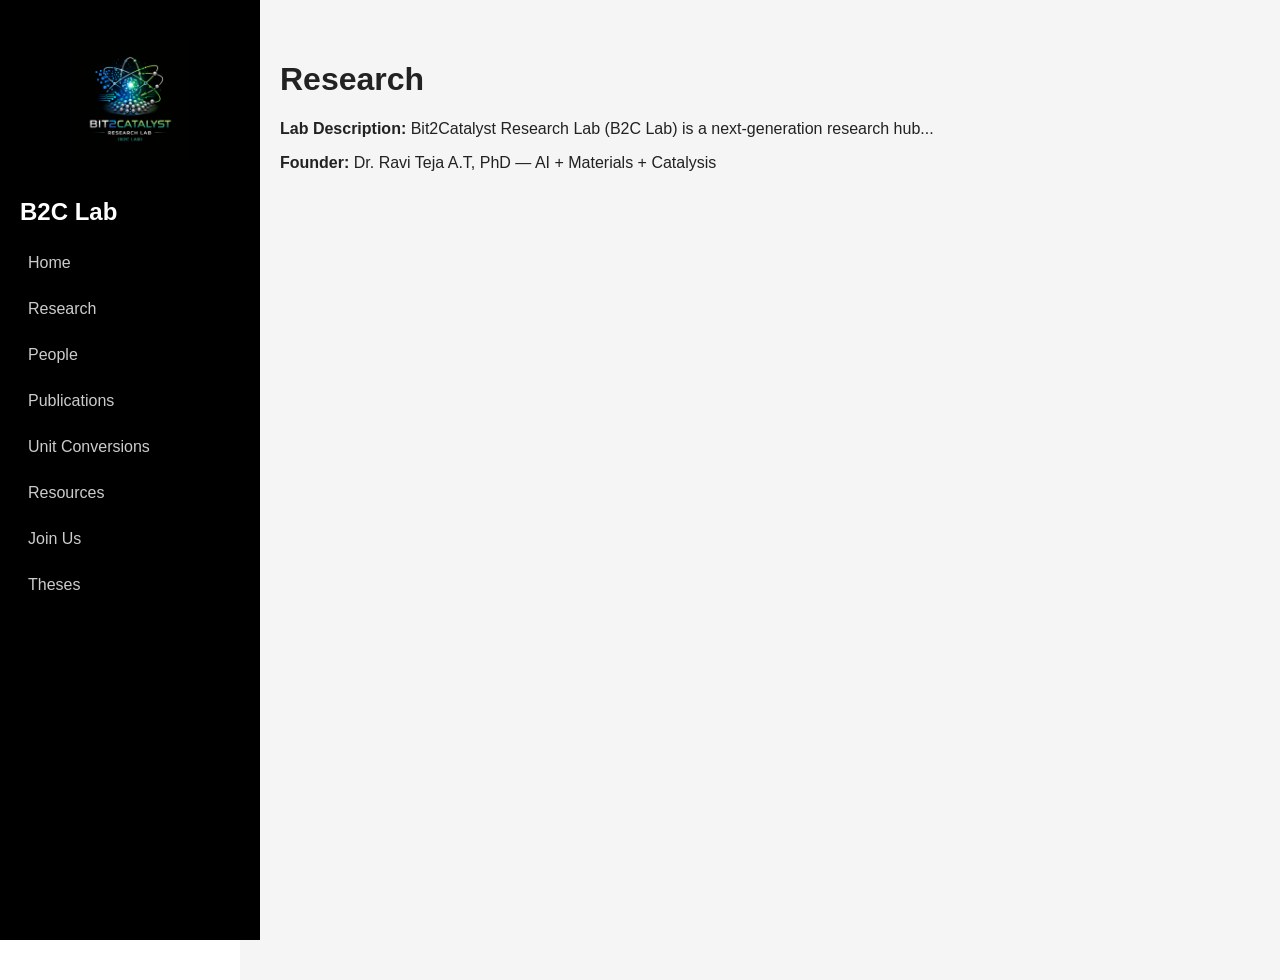
==== index.html @ 5aa05e23 "Fix HTML formatting for Home link" ====
<!DOCTYPE html>
<html>
<head>
  <title>B2C Lab</title>
  <link rel="stylesheet" href="style.css">
</head>

<body>

<div class="sidebar">
  <a href="index.html">
  <img src="logo.png" class="logo">
</a>
  <h2>B2C Lab</h2>
<a href="index.html">Home</a>
<a href="research.html">Research</a>
<a href="people.html">People</a>
<a href="publications.html">Publications</a>
<a href="conversions.html">Unit Conversions</a>
<a href="resources.html">Resources</a>
<a href="join.html">Join Us</a>
<a href="theses.html">Theses</a>
</div>

<div class="content">
  <h1>Research</h1>

  <p><b>Lab Description:</b> Bit2Catalyst Research Lab (B2C Lab) is a next-generation research hub...</p>

  <p><b>Founder:</b> Dr. Ravi Teja A.T, PhD — AI + Materials + Catalysis</p>
</div>

</body>
</html>
---- style.css ----
body {
  margin: 0;
  font-family: Arial;
}

/* Sidebar */
.sidebar {
  position: fixed;
  width: 220px;
  height: 100%;
  background: #000;   /* pure black */
  color: white;
  padding: 20px;
}
.logo {
  width: 150px;
  margin-bottom: 20px;
}

.sidebar a {
  color: #ccc;
  display: block;
  margin: 12px 0;
  text-decoration: none;
}

.sidebar a:hover {
  color: #00ff9c;
}

/* Content */
.content {
  margin-left: 240px;
  padding: 40px;
  background: #f5f5f5;   /* soft gray (better than white) */
  color: #222;
  min-height: 100vh;
}
.logo {
  width: 120px;
  display: block;
  margin: 0 auto 10px auto;
}
.sidebar a {
  padding: 8px;
  border-radius: 5px;
  transition: 0.2s;
}

.sidebar a:hover {
  background: #111;
  color: #00ff9c;
}
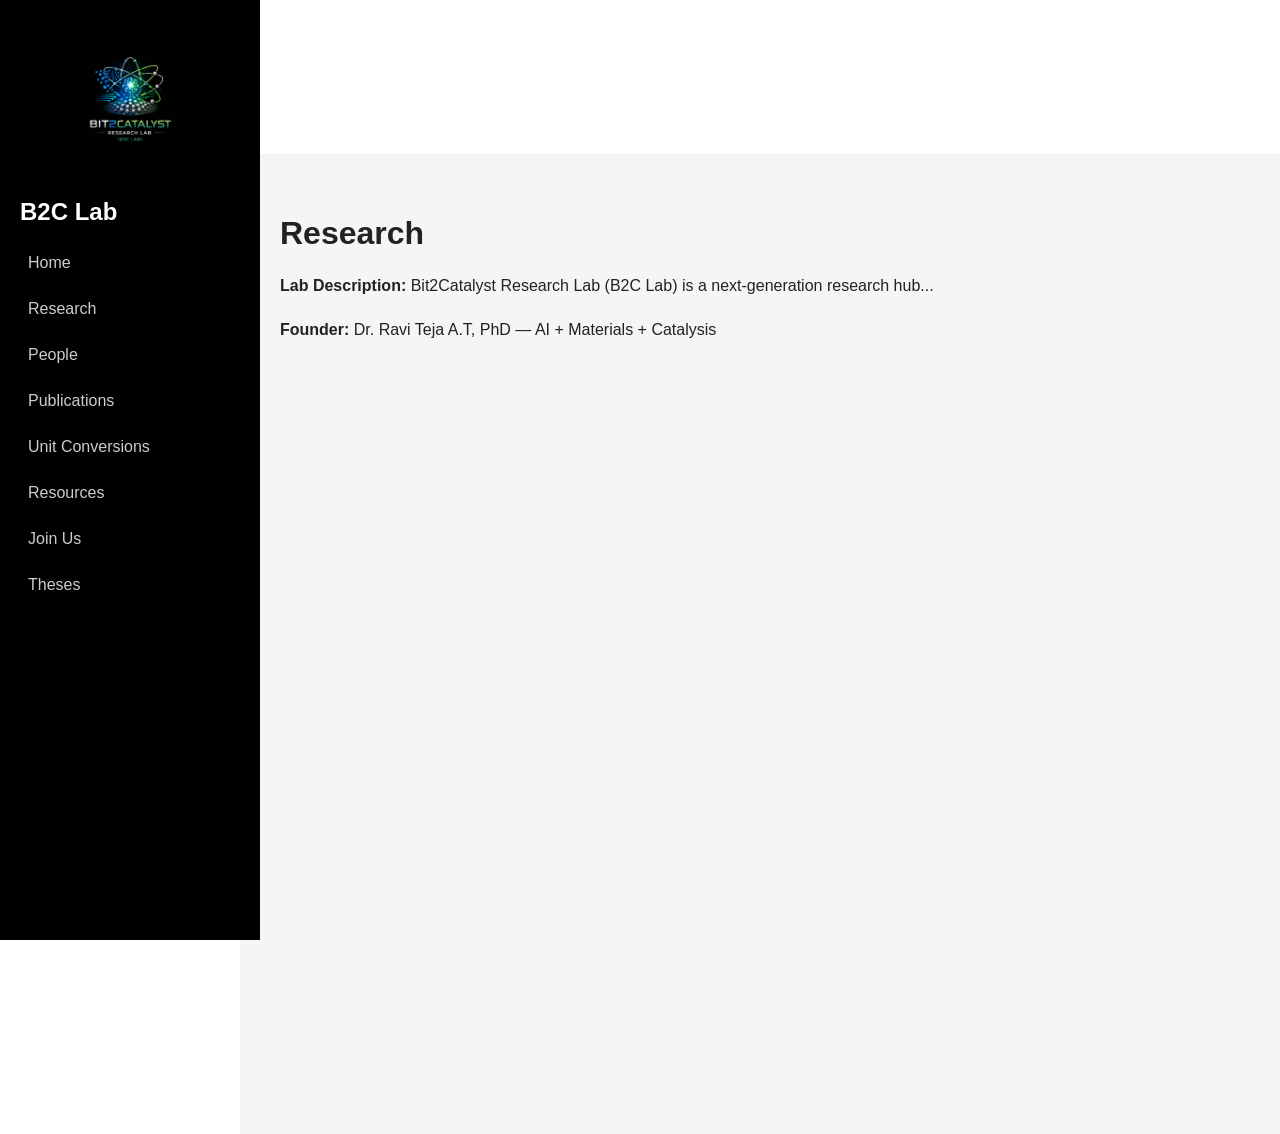
==== commit 602726e0: "Update index.html" ====
--- a/index.html
+++ b/index.html
@@ -10,6 +10,7 @@
 <div class="sidebar">
   <a href="index.html">
   <img src="logo.png" class="logo">
+    <link rel="icon" href="logo.png">
 </a>
   <h2>B2C Lab</h2>
 <a href="index.html">Home</a>
@@ -22,6 +23,7 @@
 <a href="theses.html">Theses</a>
 </div>
 
+<canvas id="bg"></canvas>
 <div class="content">
   <h1>Research</h1>
 
--- a/style.css
+++ b/style.css
@@ -13,8 +13,9 @@
   padding: 20px;
 }
 .logo {
-  width: 150px;
-  margin-bottom: 20px;
+  width: 120px;
+  display: block;
+  margin: 0 auto 10px auto;
 }
 
 .sidebar a {
@@ -36,11 +37,6 @@
   color: #222;
   min-height: 100vh;
 }
-.logo {
-  width: 120px;
-  display: block;
-  margin: 0 auto 10px auto;
-}
 .sidebar a {
   padding: 8px;
   border-radius: 5px;
@@ -51,3 +47,66 @@
   background: #111;
   color: #00ff9c;
 }
+
+h1 {
+  margin-bottom: 20px;
+}
+
+p {
+  line-height: 1.7;
+}
+  .card {
+  background: white;
+  padding: 20px;
+  margin-bottom: 20px;
+  border-radius: 8px;
+}
+}
+.card {
+  background: white;
+  padding: 20px;
+  border-radius: 10px;
+  display: grid;
+  grid-template-columns: repeat(2, 1fr);
+  gap: 15px;
+  max-width: 600px;
+}
+
+input {
+  padding: 10px;
+  border-radius: 6px;
+  border: 1px solid #ccc;
+}
+/* Fix rows: input + unit side by side */
+.row {
+  display: flex;
+  align-items: center;
+  gap: 10px;
+}
+
+/* Make unit text clean */
+.row span {
+  min-width: 50px;
+  font-weight: bold;
+}
+
+/* Improve card layout */
+.card {
+  display: grid;
+  grid-template-columns: 1fr;
+  gap: 12px;
+}
+  <div class="tabs">
+  <button onclick="openTab('nano')">Nano Optics</button>
+  <button onclick="openTab('electro')">Electrochemistry</button>
+  <button onclick="openTab('materials')">Advanced Materials</button>
+  <button onclick="openTab('spectral')">Spectral Table</button>
+</div>
+
+<div id="nano" class="tab-content">Energy Converter Here</div>
+<div id="electro" class="tab-content">Electrochem tools</div>
+<div id="materials" class="tab-content">Materials tools</div>
+<div id="spectral" class="tab-content">
+  <h3>Spectral Table (UV/Vis)</h3>
+  <p>Use standard spectral ranges (UV–Vis–IR)</p>
+</div>
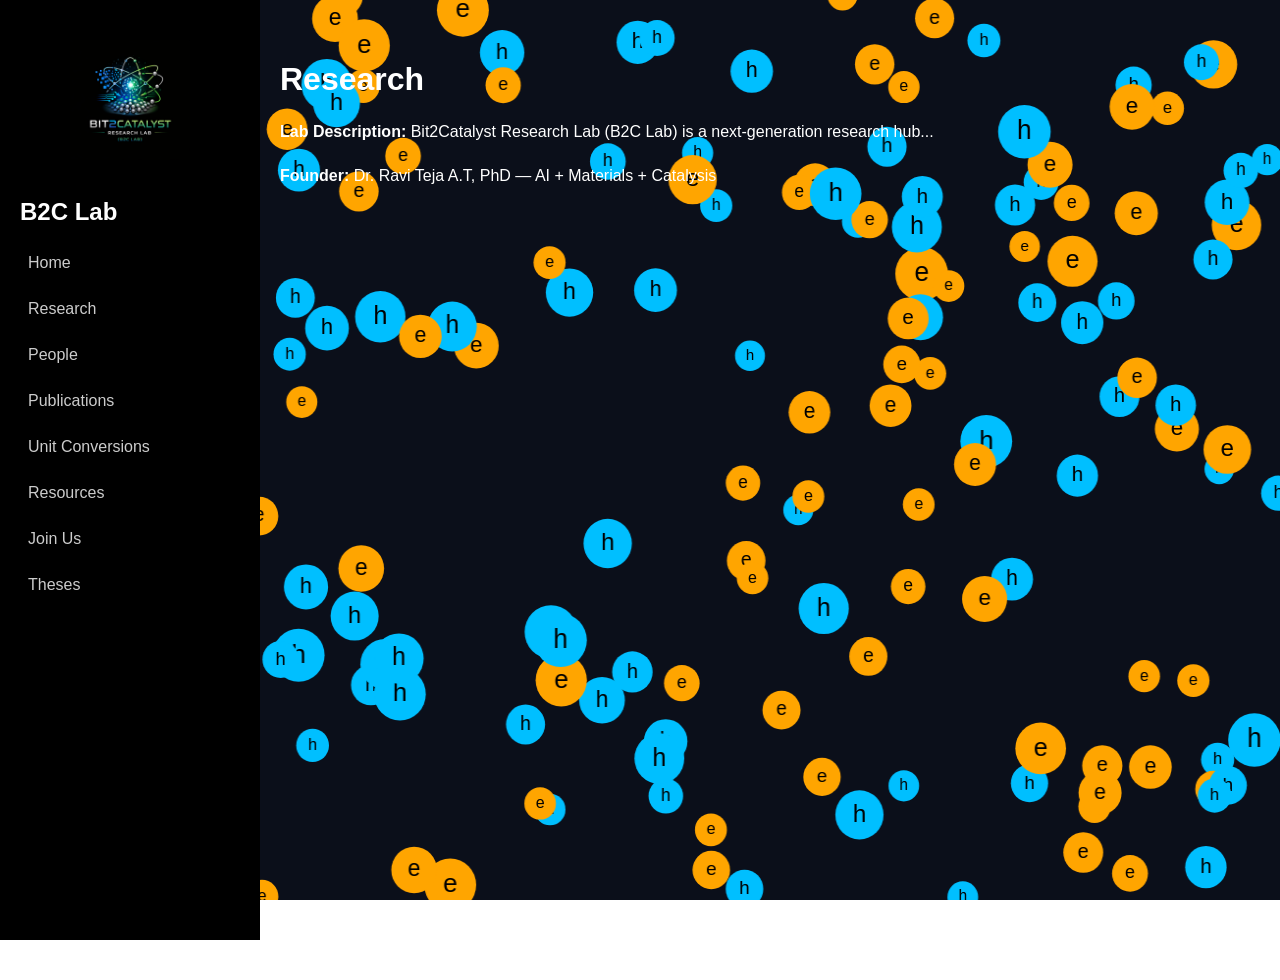
==== commit 952037a4: "Update index.html" ====
--- a/index.html
+++ b/index.html
@@ -3,6 +3,7 @@
 <head>
   <title>B2C Lab</title>
   <link rel="stylesheet" href="style.css">
+  <link rel="icon" href="logo.png">
 </head>
 
 <body>
@@ -10,7 +11,7 @@
 <div class="sidebar">
   <a href="index.html">
   <img src="logo.png" class="logo">
-    <link rel="icon" href="logo.png">
+    
 </a>
   <h2>B2C Lab</h2>
 <a href="index.html">Home</a>
@@ -31,6 +32,6 @@
 
   <p><b>Founder:</b> Dr. Ravi Teja A.T, PhD — AI + Materials + Catalysis</p>
 </div>
-
+<script src="script.js"></script>
 </body>
 </html>
--- a/style.css
+++ b/style.css
@@ -8,10 +8,12 @@
   position: fixed;
   width: 220px;
   height: 100%;
-  background: #000;   /* pure black */
+  background: #000;
   color: white;
   padding: 20px;
+  z-index: 100;
 }
+
 .logo {
   width: 120px;
   display: block;
@@ -23,21 +25,6 @@
   display: block;
   margin: 12px 0;
   text-decoration: none;
-}
-
-.sidebar a:hover {
-  color: #00ff9c;
-}
-
-/* Content */
-.content {
-  margin-left: 240px;
-  padding: 40px;
-  background: #f5f5f5;   /* soft gray (better than white) */
-  color: #222;
-  min-height: 100vh;
-}
-.sidebar a {
   padding: 8px;
   border-radius: 5px;
   transition: 0.2s;
@@ -48,6 +35,20 @@
   color: #00ff9c;
 }
 
+/* 🔥 FIXED CONTENT (MERGED BLOCKS) */
+.content {
+  position: relative;
+  margin-left: 240px;
+  padding: 40px;
+  min-height: 100vh;
+
+  background: transparent;   /* important */
+  color: white;
+
+  z-index: 10;
+}
+
+/* Headings */
 h1 {
   margin-bottom: 20px;
 }
@@ -55,58 +56,46 @@
 p {
   line-height: 1.7;
 }
-  .card {
-  background: white;
-  padding: 20px;
-  margin-bottom: 20px;
-  border-radius: 8px;
-}
-}
+
+/* Cards */
 .card {
   background: white;
   padding: 20px;
   border-radius: 10px;
   display: grid;
-  grid-template-columns: repeat(2, 1fr);
-  gap: 15px;
+  grid-template-columns: 1fr;
+  gap: 12px;
   max-width: 600px;
 }
 
+/* Inputs */
 input {
   padding: 10px;
   border-radius: 6px;
   border: 1px solid #ccc;
 }
-/* Fix rows: input + unit side by side */
+
+/* Row layout */
 .row {
   display: flex;
   align-items: center;
   gap: 10px;
 }
 
-/* Make unit text clean */
 .row span {
   min-width: 50px;
   font-weight: bold;
 }
 
-/* Improve card layout */
-.card {
-  display: grid;
-  grid-template-columns: 1fr;
-  gap: 12px;
+/* 🔥 FIXED CANVAS */
+#bg {
+  position: fixed;
+  top: 0;
+  left: 220px;                       /* FIXED */
+  width: calc(100% - 220px);         /* FIXED */
+  height: 100%;
+
+  z-index: -1;
+  pointer-events: none;
+  background: #0b0f1a;
 }
-  <div class="tabs">
-  <button onclick="openTab('nano')">Nano Optics</button>
-  <button onclick="openTab('electro')">Electrochemistry</button>
-  <button onclick="openTab('materials')">Advanced Materials</button>
-  <button onclick="openTab('spectral')">Spectral Table</button>
-</div>
-
-<div id="nano" class="tab-content">Energy Converter Here</div>
-<div id="electro" class="tab-content">Electrochem tools</div>
-<div id="materials" class="tab-content">Materials tools</div>
-<div id="spectral" class="tab-content">
-  <h3>Spectral Table (UV/Vis)</h3>
-  <p>Use standard spectral ranges (UV–Vis–IR)</p>
-</div>
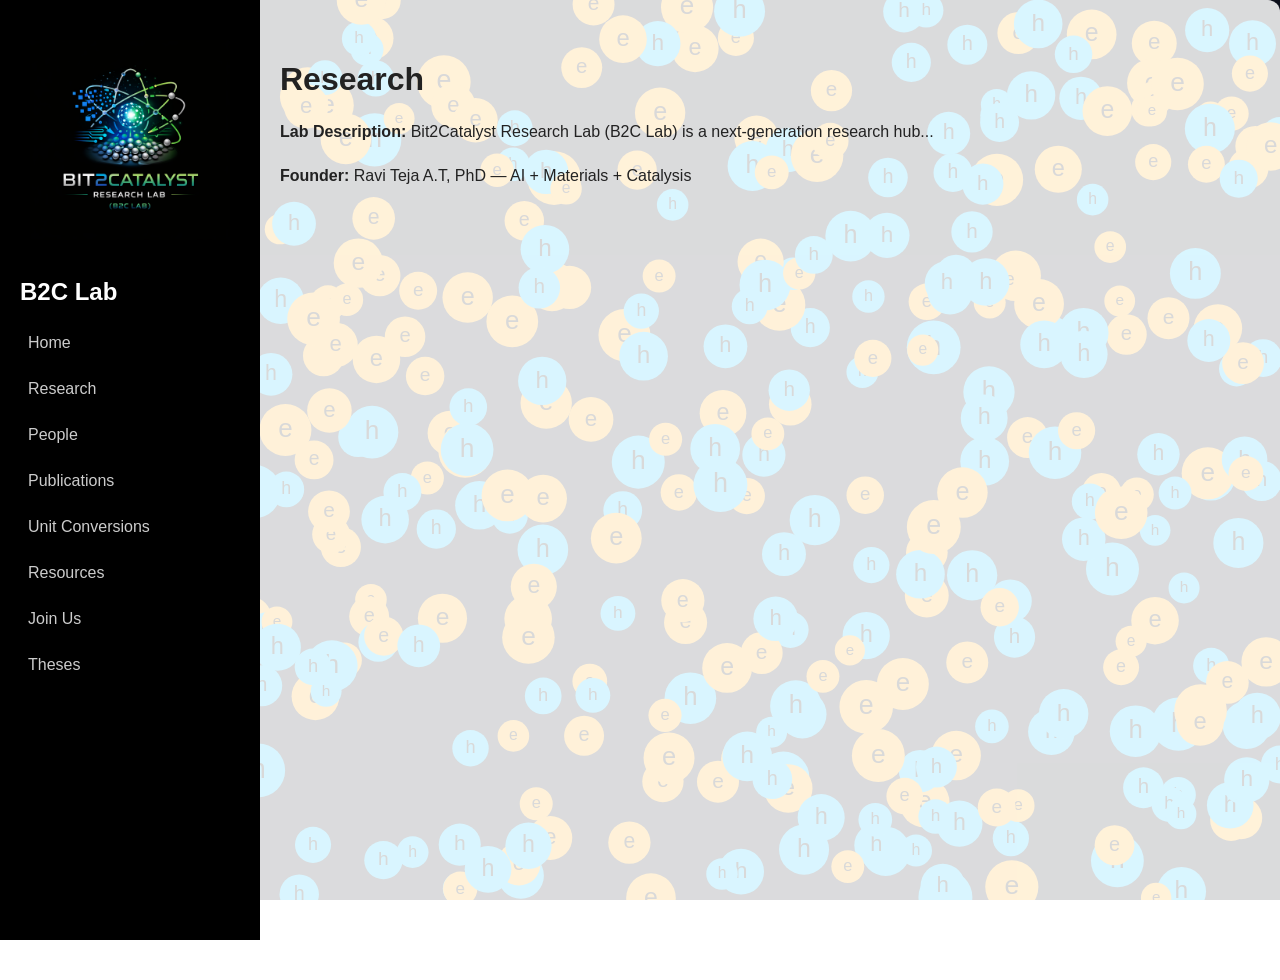
==== commit 8c01c290: "Update index.html" ====
--- a/index.html
+++ b/index.html
@@ -30,7 +30,7 @@
 
   <p><b>Lab Description:</b> Bit2Catalyst Research Lab (B2C Lab) is a next-generation research hub...</p>
 
-  <p><b>Founder:</b> Dr. Ravi Teja A.T, PhD — AI + Materials + Catalysis</p>
+  <p><b>Founder:</b> Ravi Teja A.T, PhD — AI + Materials + Catalysis</p>
 </div>
 <script src="script.js"></script>
 </body>
--- a/style.css
+++ b/style.css
@@ -15,7 +15,7 @@
 }
 
 .logo {
-  width: 120px;
+  width: 200px;
   display: block;
   margin: 0 auto 10px auto;
 }
@@ -42,10 +42,11 @@
   padding: 40px;
   min-height: 100vh;
 
-  background: transparent;   /* important */
-  color: white;
+  background: rgba(255,255,255,0.85);  /* 🔥 FIX */
+  color: #222;
 
   z-index: 10;
+  border-radius: 12px;
 }
 
 /* Headings */
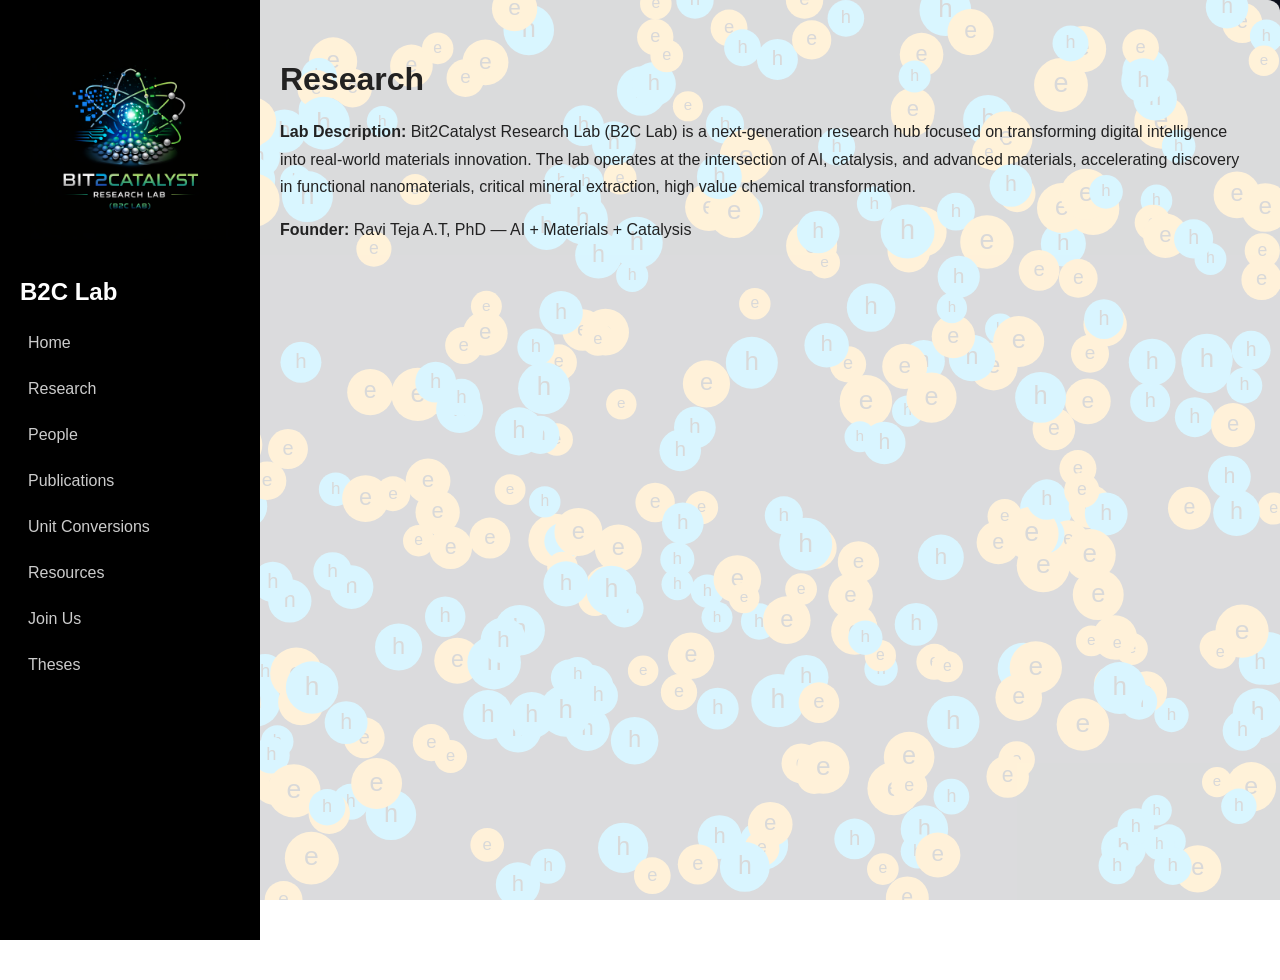
==== commit 1b31fb6e: "Update index.html" ====
--- a/index.html
+++ b/index.html
@@ -28,7 +28,7 @@
 <div class="content">
   <h1>Research</h1>
 
-  <p><b>Lab Description:</b> Bit2Catalyst Research Lab (B2C Lab) is a next-generation research hub...</p>
+  <p><b>Lab Description:</b> Bit2Catalyst Research Lab (B2C Lab) is a next-generation research hub focused on transforming digital intelligence into real-world materials innovation. The lab operates at the intersection of AI, catalysis, and advanced materials, accelerating discovery in functional nanomaterials, critical mineral extraction, high value chemical transformation.</p>
 
   <p><b>Founder:</b> Ravi Teja A.T, PhD — AI + Materials + Catalysis</p>
 </div>
